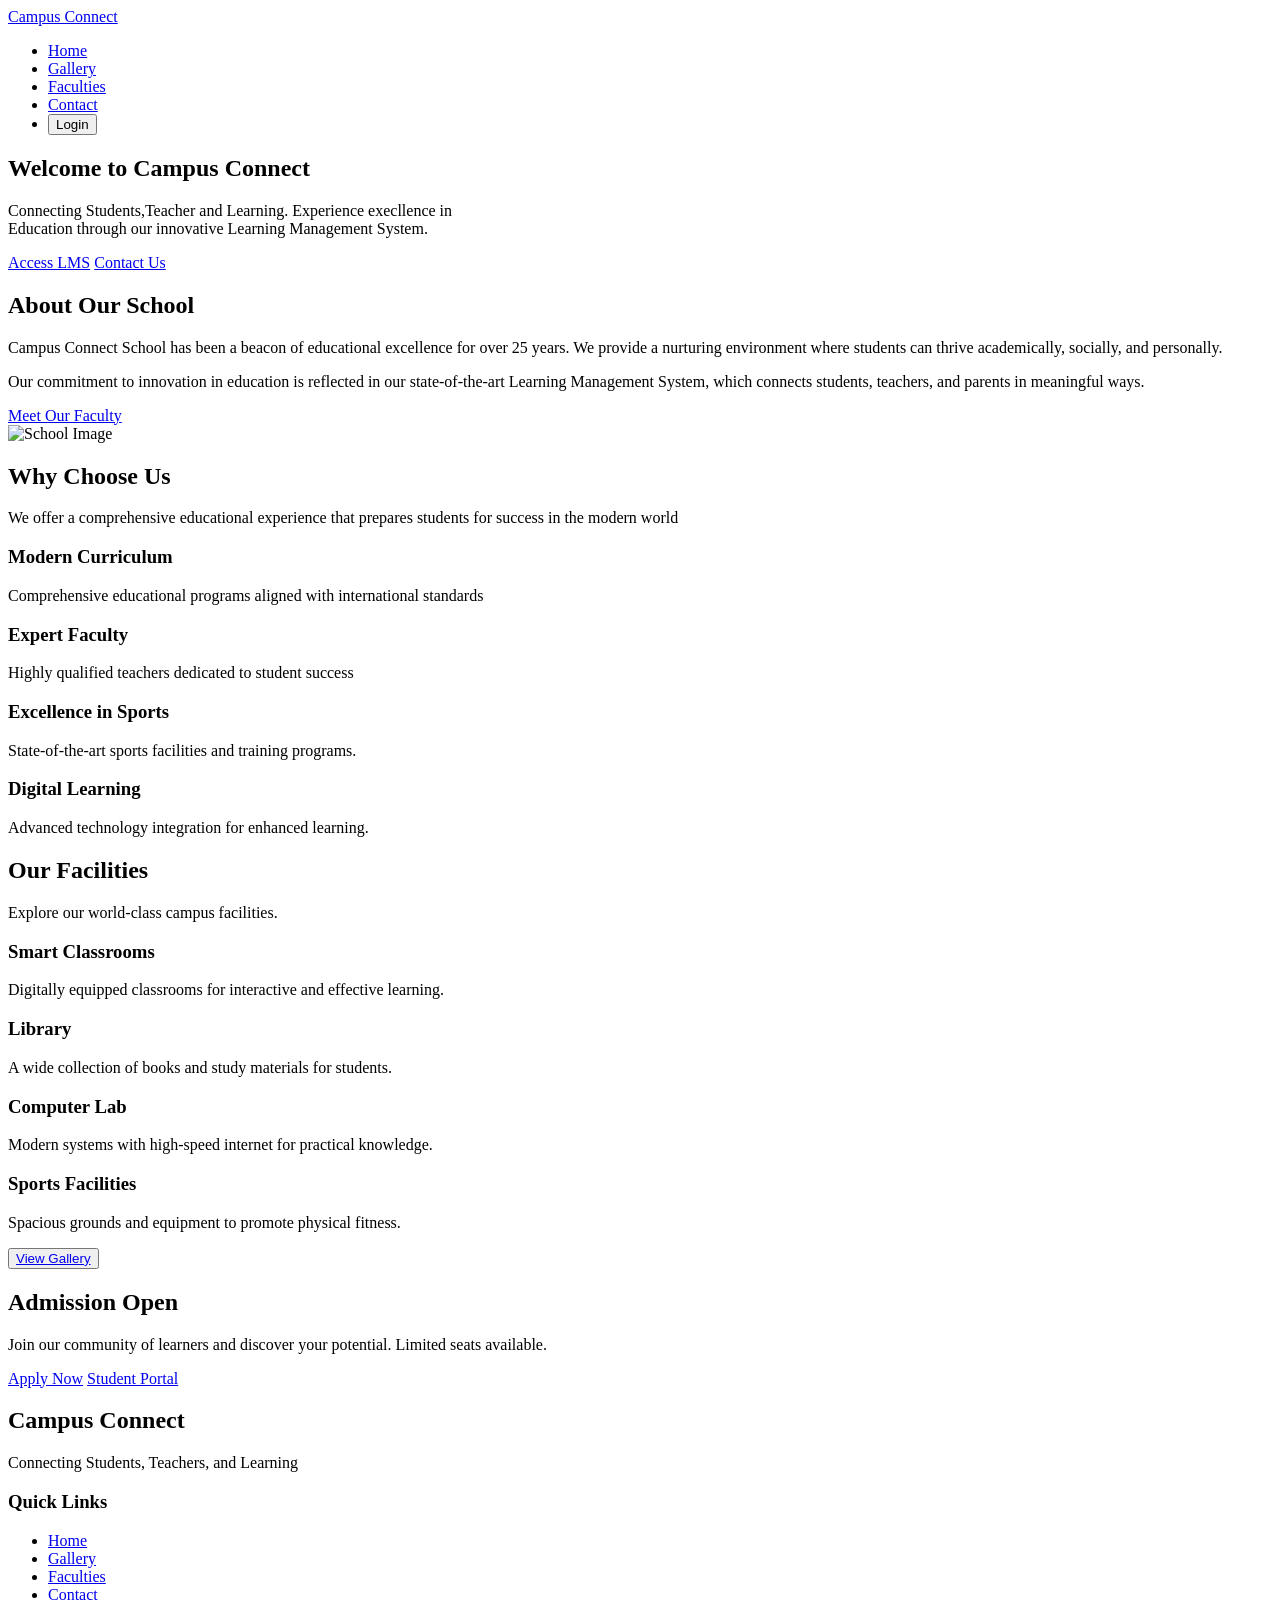
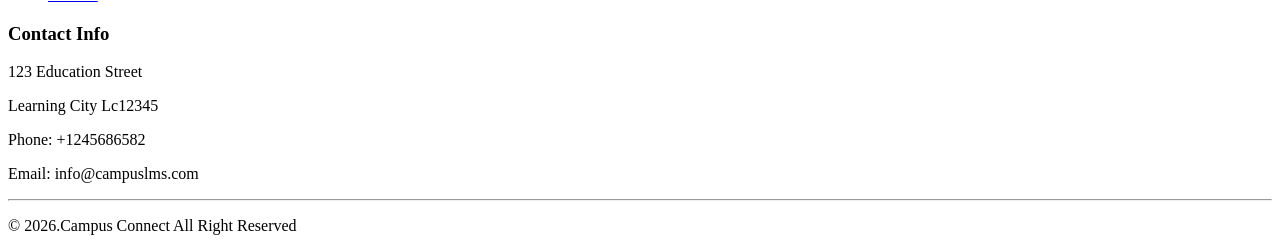
==== index.html @ 01c11220 "Add files via upload" ====
<!DOCTYPE html>
<html lang="en">

<head>
    <meta charset="UTF-8">
    <meta name="viewport" content="width=device-width, initial-scale=1.0">
    <title>Document</title>
    <link rel="stylesheet" href="css/style.css">
</head>

<body>
    <header>
        <nav>
            <div class="logo">

                <a class="logo-btn" href="index.html">Campus Connect</a>
            </div>
            <ul>
                <li><a href="index.html">Home</a></li>
                <li><a href="Gallery_page.html">Gallery</a></li>
                <li><a href="faculties.html">Faculties</a></li>
                <li><a href="contact.html">Contact</a></li>
                <li><a href="Login_page.html"><button class="login-btn">Login</button></a></li>
            </ul>
        </nav>
    </header>

    <main>
        <section class="welcome">
            <div class="welcome-content">
                <h1>Welcome to Campus Connect</h1>
                <p>Connecting Students,Teacher and Learning. Experience execllence in <br> Education through our
                    innovative
                    Learning Management System.</p>
                <div class="btn-group">
                    <a href="Login_page.html" class="btn">Access LMS</a>
                    <a href="contact.html" class="btn">Contact Us</a>
                </div>
            </div>
        </section>

        <section class="about">
            <div class="about-container">

                <!-- Left Content -->
                <div class="about-text">
                    <h2>About Our School</h2>

                    <p>
                        Campus Connect School has been a beacon of educational excellence for over 25 years. We provide
                        a nurturing environment where students can thrive academically, socially, and personally.
                    </p>

                    <p>
                        Our commitment to innovation in education is reflected in our state-of-the-art Learning
                        Management System, which connects students, teachers, and parents in meaningful ways.
                    </p>

                    <a href="faculties.html" class="btn">Meet Our Faculty</a>
                </div>

                <!-- Right Image -->
                <div class="about-image">
                    <img src="school.jpg" alt="School Image">
                </div>

            </div>
        </section>

        <section class="why-section">
            <h2>Why Choose Us</h2>
            <p class="why-desc">
                We offer a comprehensive educational experience that prepares students for success in the modern world
            </p>

            <div class="why-container">

                <div class="why-box">
                    <h3>Modern Curriculum</h3>
                    <p>Comprehensive educational programs aligned with international standards</p>
                </div>

                <div class="why-box">
                    <h3>Expert Faculty</h3>
                    <p>Highly qualified teachers dedicated to student success</p>
                </div>

                <div class="why-box">
                    <h3>Excellence in Sports</h3>
                    <p>State-of-the-art sports facilities and training programs.</p>
                </div>

                <div class="why-box">
                    <h3>Digital Learning</h3>
                    <p>Advanced technology integration for enhanced learning.</p>
                </div>

            </div>
        </section>

        <section class="facilities">
            <h2>Our Facilities</h2>
            <p class="facilities-desc">
                Explore our world-class campus facilities.
            </p>

            <div class="facilities-container">
                <div class="facility">
                    <h3>Smart Classrooms</h3>
                    <p>Digitally equipped classrooms for interactive and effective learning.</p>
                </div>

                <div class="facility">
                    <h3>Library</h3>
                    <p>A wide collection of books and study materials for students.</p>
                </div>

                <div class="facility">
                    <h3>Computer Lab</h3>
                    <p>Modern systems with high-speed internet for practical knowledge.</p>
                </div>

                <div class="facility">
                    <h3>Sports Facilities</h3>
                    <p>Spacious grounds and equipment to promote physical fitness.</p>
                </div>
            </div>

            <button class="gallery-btn"><a href="Gallery_page.html">View Gallery</a></button>
        </section>

        <section class="admission">
            <h2>Admission Open</h2>

            <p>
                Join our community of learners and discover your potential. Limited seats available.
            </p>

            <div class="admission-btns">
                <a href="contact.html" class="btn">Apply Now</a>
                <a href="Login_page.html" class="btn">Student Portal</a>
            </div>
        </section>

    </main>



    <footer>
        <div class="footer-container">

            <!-- Left Section -->
            <div class="footer-left">
                <h2>Campus Connect</h2>
                <p>Connecting Students, Teachers, and Learning</p>
            </div>

            <!-- Center Section -->
            <div class="footer-center">
                <h3>Quick Links</h3>
                <ul>
                    <li><a href="index.html">Home</a></li>
                    <li><a href="Gallery_page.html">Gallery</a></li>
                    <li><a href="faculties.html">Faculties</a></li>
                    <li><a href="contact.html">Contact</a></li>
                </ul>
            </div>

            <!-- Right Section -->
            <div class="footer-right">
                <h3>Contact Info</h3>
                <p> 123 Education Street</p>
                <p>Learning City Lc12345</p>
                <p>Phone: +1245686582</p>
                <p>Email: info@campuslms.com</p>
            </div>
        </div>
        <!-- BottomSection-->
        <div class="footer-bottom">
            <hr class="footer-line">
            <p>&#169 2026.Campus Connect All Right Reserved</p>
        </div>

    </footer>


</body>

</html>
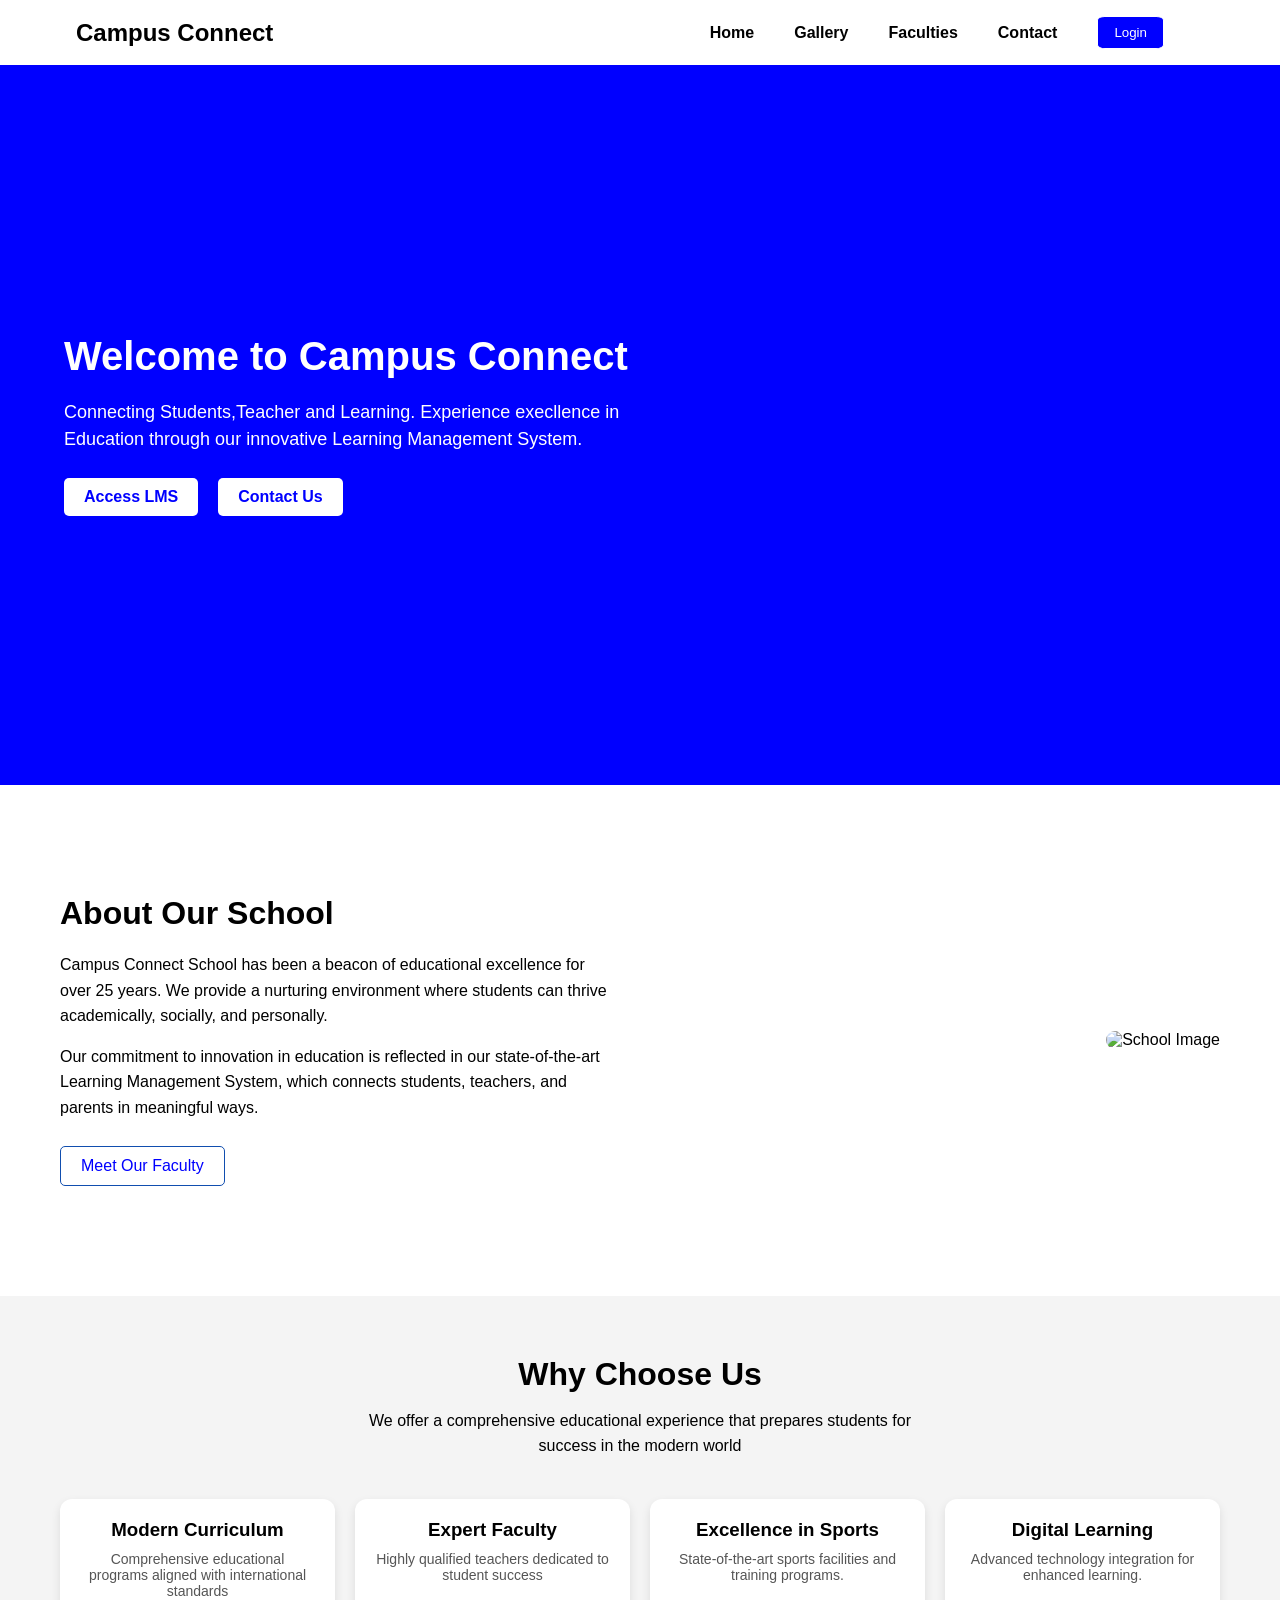
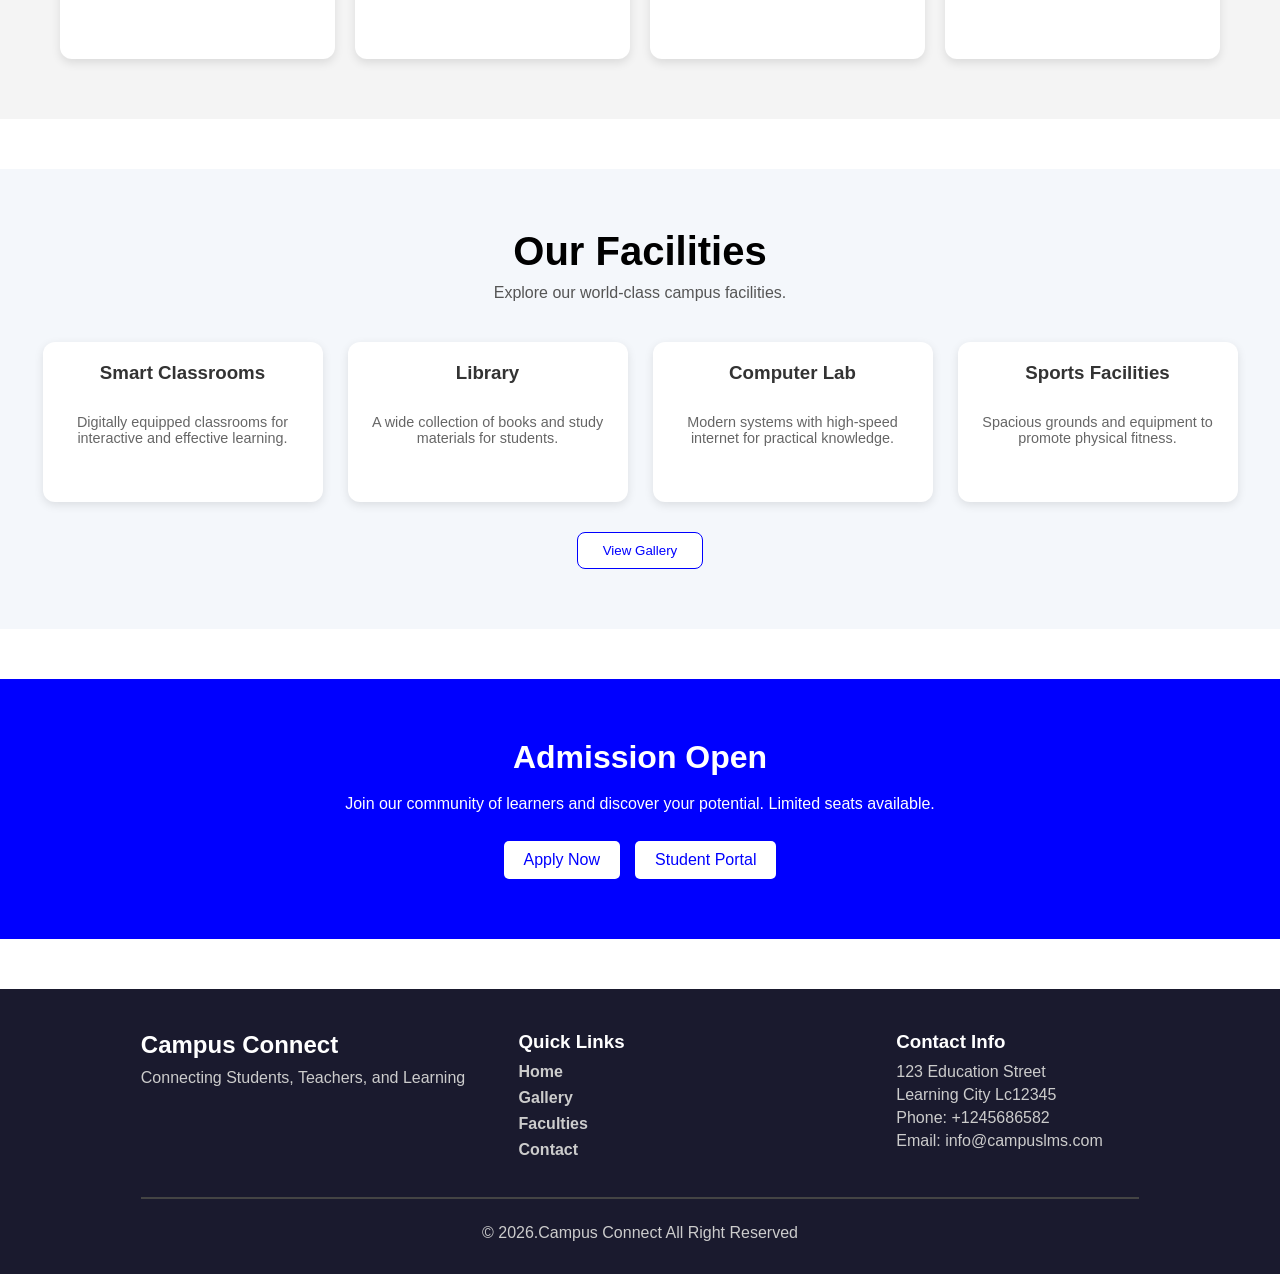
==== commit 29cd0e6e: "Update index.html" ====
--- a/index.html
+++ b/index.html
@@ -5,7 +5,7 @@
     <meta charset="UTF-8">
     <meta name="viewport" content="width=device-width, initial-scale=1.0">
     <title>Document</title>
-    <link rel="stylesheet" href="css/style.css">
+    <link rel="stylesheet" href="style.css">
 </head>
 
 <body>
@@ -186,4 +186,4 @@
 
 </body>
 
-</html>+</html>
--- a/style.css
+++ b/style.css
@@ -0,0 +1,456 @@
+* {
+    margin: 0;
+    padding: 0;
+
+}
+
+body {
+    font-family: Arial, Helvetica, sans-serif;
+
+    display: flex;
+    flex-direction: column;
+    min-height: 100vh;
+}
+
+section {
+    margin-bottom: 50px;
+}
+
+/*Header*/
+header {
+    background-color: white;
+    width: auto;
+    padding: 1rem;
+    position: sticky;
+    top: 0;
+    z-index: 1000;
+}
+
+nav {
+    display: flex;
+    justify-content: space-between;
+    align-items: center;
+    padding: 0px 60px;
+
+}
+
+.logo {
+    display: flex;
+    justify-content: center;
+    align-items: center;
+    color: #2494d4;
+    margin-left: 0px;
+}
+
+.logo-btn {
+    cursor: pointer;
+    font-size: 1.5em;
+    font-weight: bold;
+
+}
+
+
+
+ul {
+    list-style: none;
+
+    display: flex;
+    justify-content: space-between;
+    align-items: center;
+}
+
+li {
+    margin-right: 40px;
+}
+
+a {
+    color: black;
+    font-size: 1em;
+    font-weight: bold;
+    text-decoration: none;
+}
+
+
+.login-btn {
+    background-color: blue;
+    color: #fff;
+    border: 1px solid #fff;
+    border-radius: 12%;
+    padding: 8px 16px;
+    cursor: pointer;
+}
+
+/*Footer*/
+
+footer {
+    background-color: #1a1a2e;
+    color: #fff;
+    width: auto;
+
+    padding: 2rem 1rem;
+
+}
+
+/* Container */
+.footer-container {
+    display: flex;
+    justify-content: space-between;
+    flex-wrap: wrap;
+
+}
+
+/* Sections */
+.footer-left,
+.footer-center,
+.footer-right {
+    flex: 1;
+    margin: 10px;
+}
+
+/* Left Section */
+.footer-left {
+    margin-left: 10%;
+}
+
+.footer-left h2 {
+    margin-bottom: 10px;
+}
+
+.footer-left p {
+    color: #ccc;
+}
+
+/* Center Section */
+.footer-center h3 {
+    margin-bottom: 10px;
+}
+
+.footer-center ul {
+    list-style: none;
+    display: block;
+    padding: 0;
+}
+
+.footer-center li {
+    margin-bottom: 8px;
+}
+
+.footer-center a {
+
+    text-decoration: none;
+    color: #ccc;
+    font-size: 1em;
+
+}
+
+
+
+/* Right Section */
+.footer-right h3 {
+    margin-bottom: 10px;
+}
+
+.footer-right p {
+    margin: 5px 0;
+    color: #ccc;
+
+}
+
+/*Bottom Section*/
+
+.footer-bottom {
+    text-align: center;
+    width: 100%;
+    margin-top: 20px;
+}
+
+/* Line Styling */
+.footer-line {
+    width: 80%;
+    margin: auto;
+    border: 0;
+    border-top: 2px solid #444;
+}
+
+/* Bottom Text */
+.footer-bottom p {
+    margin-top: 25px;
+    font-size: 1em;
+    color: #ccc;
+    text-align: center;
+
+}
+
+
+
+/* Welcome Section */
+.welcome {
+    background-color: blue;
+    color: white;
+    height: 80vh;
+    display: flex;
+    align-items: center;
+    padding-left: 4rem;
+}
+
+/* Content */
+.welcome-content {
+    max-width: 600px;
+}
+
+/* Heading */
+.welcome-content h1 {
+    font-size: 40px;
+    margin-bottom: 20px;
+}
+
+/* Paragraph */
+.welcome-content p {
+    font-size: 18px;
+    margin-bottom: 25px;
+    line-height: 1.5;
+}
+
+/* Buttons container */
+.btn-group {
+    display: flex;
+    gap: 20px;
+
+}
+
+/* Buttons */
+.btn {
+    background-color: white;
+    color: blue;
+    padding: 10px 20px;
+    text-decoration: none;
+    border-radius: 5px;
+    font-weight: bold;
+    
+}
+
+
+
+/* About Section */
+.about {
+    background-color: white;
+    padding: 60px;
+}
+
+/* Container */
+.about-container {
+    display: flex;
+    align-items: center;
+    justify-content: space-between;
+    gap: 40px;
+}
+
+/* Left Text */
+.about-text {
+    flex: 1;
+}
+
+.about-text h2 {
+    font-size: 32px;
+    margin-bottom: 20px;
+}
+
+.about-text p {
+    margin-bottom: 15px;
+    line-height: 1.6;
+}
+
+
+.about-text .btn {
+    display: inline-block;
+    margin-top: 10px;
+    font-weight: 500;
+    border: 1.5px solid;
+    border-color: rgb(17, 78, 175);
+}
+
+.about-text .btn:hover {
+    background-color: rgb(101, 144, 246);
+}
+
+/* Right Image */
+.about-image {
+    flex: 1;
+    text-align: right;
+}
+
+.about-image img {
+    width: 100%;
+    max-width: 400px;
+    border-radius: 15px;
+    /* rounded corners */
+}
+
+/* Why Section */
+.why-section {
+    padding: 60px;
+    text-align: center;
+    background-color: #f4f4f4;
+}
+
+/* Heading */
+.why-section h2 {
+    font-size: 32px;
+    margin-bottom: 15px;
+
+}
+
+/* Description */
+.why-desc {
+    max-width: 600px;
+    margin: 0 auto 40px;
+    line-height: 1.6;
+}
+
+/* Container */
+.why-container {
+    display: flex;
+   
+    justify-content: space-between;
+    gap: 20px;
+}
+
+/* Boxes */
+.why-box {
+    background-color: white;
+    height: 120px;
+    padding: 20px;
+    flex: 1;
+    border-radius: 12px;
+    box-shadow: 0 4px 10px rgba(0, 0, 0, 0.1);
+    transition: 0.4s;
+}
+
+/* Hover Effect */
+.why-box:hover {
+    transform: translateY(-5px);
+    box-shadow: 0 8px 20px rgba(0, 0, 0, 0.2);
+}
+
+/* Text inside boxes */
+.why-box h3 {
+    margin-bottom: 10px;
+}
+
+.why-box p {
+    font-size: 14px;
+    color: #555;
+}
+
+
+
+/*Facilities*/
+.facilities {
+    padding: 60px 20px;
+    text-align: center;
+    background-color: #f4f7fb;
+}
+
+.facilities h2 {
+    font-size: 2.5rem;
+    margin-bottom: 10px;
+}
+
+.facilities-desc {
+    color: #555;
+    margin-bottom: 40px;
+}
+
+/* Container */
+.facilities-container {
+    display: flex;
+    justify-content: center;
+    gap: 25px;
+ 
+    margin-bottom: 30px;
+}
+
+/* Each box */
+.facility {
+    width: 240px;
+    min-height: 120px;
+    padding: 20px;
+    background: white;
+    border-radius: 12px;
+    box-shadow: 0 3px 10px rgba(0, 0, 0, 0.1);
+    transition: 0.4s;
+}
+
+.facility:hover {
+    transform: translateY(-8px);
+}
+
+/* Text */
+.facility h3 {
+    margin-bottom: 10px;
+    color: #333;
+}
+
+.facility p {
+    padding-top: 20px;
+    color: #666;
+    font-size: 0.9rem;
+}
+
+/* Button */
+.gallery-btn {
+    padding: 10px 25px;
+    background-color:white;
+
+    border:1px solid blue;
+    border-radius: 8px ;
+    cursor: pointer;
+    transition: 0.2s;
+
+}
+.gallery-btn a{
+    color: blue;
+    font-weight: 500;
+}
+
+.gallery-btn:hover {
+    background-color: #7c72eb;
+}
+
+/* Admission Section */
+.admission {
+    background-color: blue;
+    color: white;
+    text-align: center;
+    padding: 60px 20px;
+}
+
+/* Heading */
+.admission h2 {
+    font-size: 32px;
+    margin-bottom: 15px;
+}
+
+/* Paragraph */
+.admission p {
+    max-width: 600px;
+    margin: 0 auto 25px;
+    line-height: 1.6;
+}
+
+/* Buttons container */
+.admission-btns {
+    display: flex;
+    justify-content: center;
+    gap: 15px;
+}
+
+/* Buttons (reuse .btn but override color) */
+.admission .btn {
+    background-color: white;
+    color: blue;
+    font-weight: 400;
+}
+
+
+
